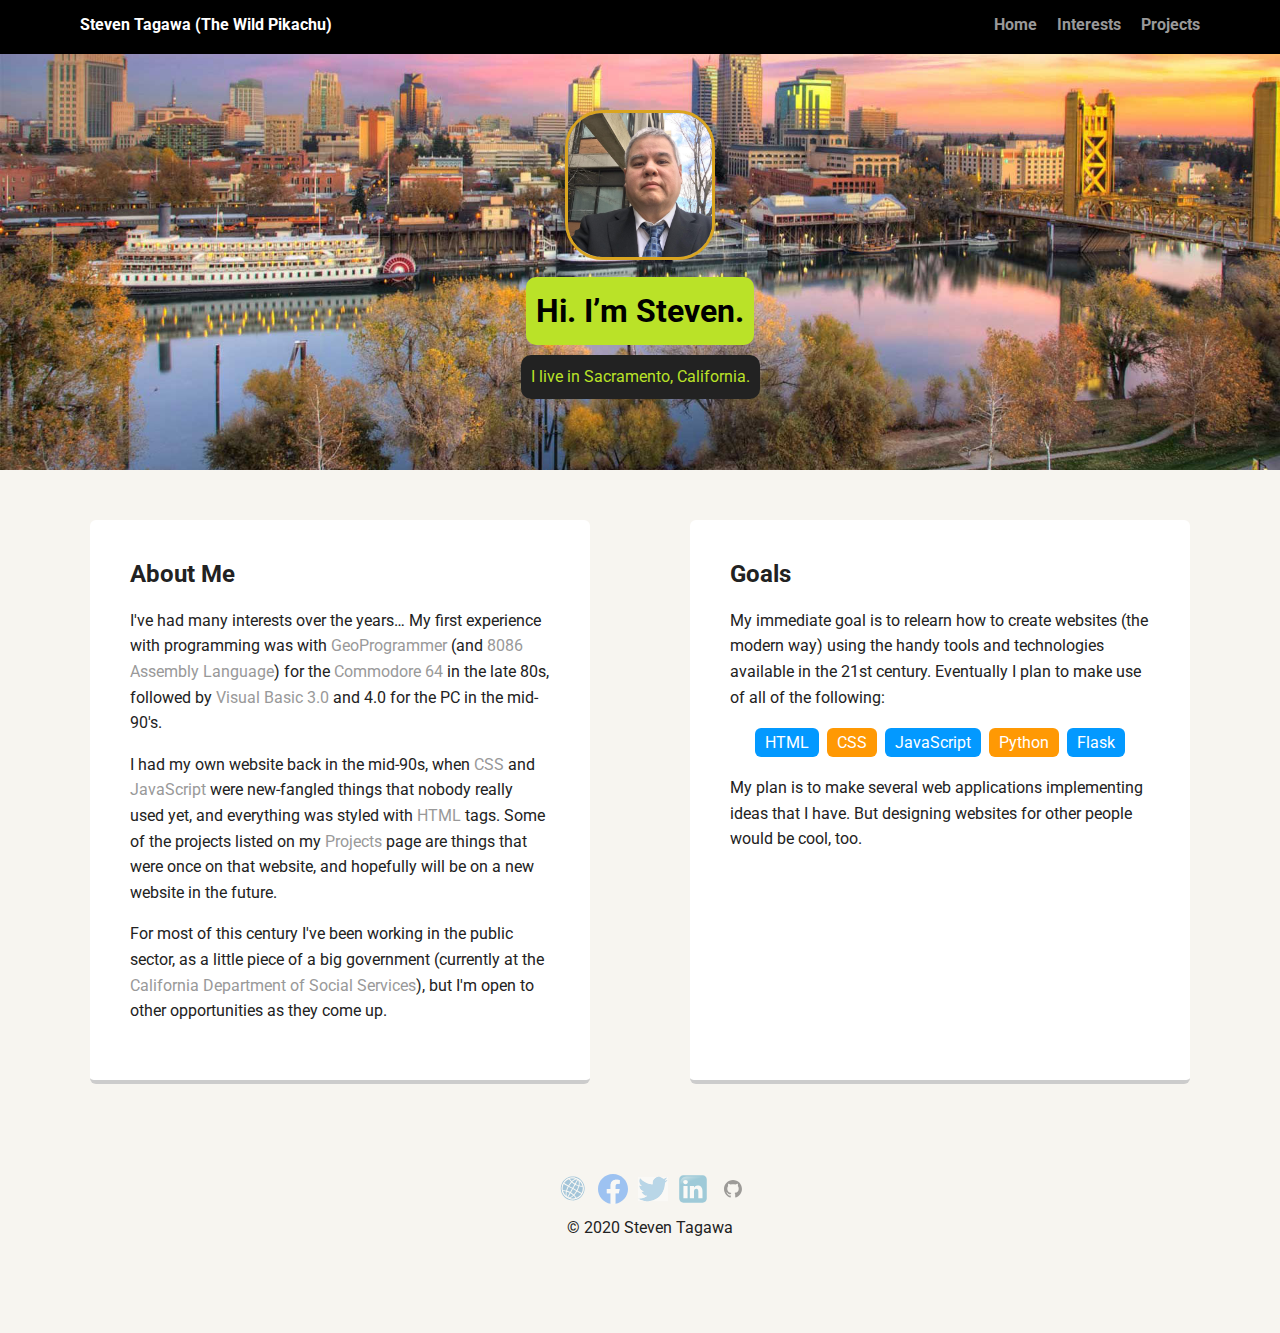
==== index.html @ 7b4c5fdb "Initial commit" ====
<!doctype html>
<html lang="en">
<head>
  <meta charset="utf-8">
  <title>Steven Tagawa's Profile</title>
  <meta name="viewport" content="width=device-width, initial-scale=1.0">
  <link rel="stylesheet" href="styles.css">
  <link href="https://fonts.googleapis.com/css?family=Muli%7CRoboto:400,300,500,700,900" rel="stylesheet"></head>
  <body>

    <nav class="main-nav">
      <ul class="nav">
        <li class="name">Steven Tagawa (The Wild Pikachu)</li>
        <li><a href="index.html">Home</a></li>
        <li><a href="interests.html">Interests</a></li>
        <li><a href="projects.html">Projects</a></li>
      </ul>
    </nav>

    <header class="index">
      <img src="images/me.jpg" alt="Photo of Steven Tagawa" class="profile-image">
      <h1 class="tag">Hi. I’m Steven.</h1>
      <p class="tag location">I live in Sacramento, California.</p>
    </header>

    <main class="flex">
      <section class="card">
        <h2>About Me</h2>
        <p>I've had many interests over the years…  My first experience with programming was with <a href="https://www.lyonlabs.org/commodore/onrequest/geos/geoSpecific/RandyW/antigrav/geoprogrammer.html">GeoProgrammer</a> (and <a href="https://ece425web.groups.et.byu.net/stable/labs/8086Assembly.html">8086 Assembly Language</a>) for the <a href="https://en.wikipedia.org/wiki/Commodore_64">Commodore 64</a> in the late 80s, followed by <a href="https://winworldpc.com/product/microsoft-visual-bas/30">Visual Basic 3.0</a> and 4.0 for the PC in the mid-90's.</p>
        <p>I had my own website back in the mid-90s, when <a href="https://www.w3.org/Style/CSS20/">CSS</a> and <a href="https://www.javascript.com/">JavaScript</a> were new-fangled things that nobody really used yet, and everything was styled with <a href="http://www.blooberry.com/indexdot/history/html20.htm">HTML</a> tags.  Some of the projects listed on my <a href="projects.html">Projects</a> page are things that were once on that website, and hopefully will be on a new website in the future.</p>
        <p>For most of this century I've been working in the public sector, as a little piece of a big government (currently at the <a href="https://www.cdss.ca.gov/">California Department of Social Services</a>), but I'm open to other opportunities as they come up.</p>
      </section> 

      <section class="card">
        <h2>Goals</h2>
        <p>My immediate goal is to relearn how to create websites (the modern way) using the handy tools and technologies available in the 21st century.  Eventually I plan to make use of all of the following:</p>
        <ul class="button-list">
          <li>HTML</li>
          <li>CSS</li>
          <li>JavaScript</li>
          <li>Python</li>
          <li>Flask</li>
        </ul>
        <p>My plan is to make several web applications implementing ideas that I have.  But designing websites for other people would be cool, too.</p>
      </section> 

    </main>
    <footer>
      <ul>
        <li><a href="http://www.wildpikachu.com" class="social www" target="_blank">Website</a></li>
        <li><a href="https://www.facebook.com/steven.tagawa.7" class="social facebook" target="_blank">Facebook</a></li>
        <li><a href="https://twitter.com/wildpikachu" class="social twitter" target="_blank">Twitter</a></li>
        <li><a href="https://www.linkedin.com/in/steven-tagawa-47742571/" class="social linkedin" target="_blank">LinkedIn</a></li>
        <li><a href="https://github.com/StevenTagawa" class="social github" target="_blank">Github</a></li>
      </ul>
      <p class="copyright">&#169; 2020 Steven Tagawa</p>
    </footer>
  </body>
  </html>
---- styles.css ----
/* Global Layout Set-up */
* { 
  box-sizing: border-box;
}
  
body {
  margin: 0;
  padding: 0;
  text-align: center;
  font-family: 'Roboto', sans-serif;
  color: #222;
  background: #f7f5f0;
}
/* Link Styles */

a {
  text-decoration: none;
  color: #999;
}
a.button {
  color: white;
}
a:hover {
  color: #6633ff;
}

/* Section Styles */

.main-nav {
  width: 100%;
  background: black;
  min-height: 30px;
  padding: 10px;
  position: fixed;
  text-align: center;
}
.nav {
  display: flex;
  justify-content: space-around;
  font-weight: 700;
  list-style-type: none;
  margin: 0 auto;
  padding: 0;
}

.nav .name {
    display: block;
    margin-right: auto;
    color: white;
}
.nav li {
  padding: 5px 10px 10px 10px;
}
.nav a {
  transition: all .5s;
}
.nav a:hover {
  color: white
}

header {
  text-align: center;
  padding-top: 60px;
  line-height: 1.5;
}
.index {
  background: url('images/sacramento2.jpg') no-repeat top center ;
  background-size: cover;
  overflow: hidden;
}
.interests {
  background: url('images/americanriver.jpg') no-repeat top center ;
  background-size: cover;
  overflow: hidden;
}
.projects {
  background: url('images/golden1center.jpg') no-repeat top center ;
  background-size: cover;
  overflow: hidden;
}
header .profile-image {
  margin-top: 50px;
  width: 150px;
  height: 150px;
  border-radius: 25%;
  border: 3px solid goldenrod;
  transition: all .5s;
}
header .profile-image:hover {
  transform: scale(0.1) translate(-25%, -75%);
}
.tag {
  background-color: #bae228;
  color: black;
  padding: 10px;
  border-radius: 10px;
  display: table;
  margin: 10px auto;
} 
.location {
  background-color: #222;
  color: #bae228;
}
.title {
  margin-top: 218px;
  transition: all .5s;
}
.card {
  margin: 30px;
  padding: 20px 40px 40px;
  max-width: 500px;
  text-align: left;
  background: #fff;
  border-bottom: 4px solid #ccc;
  border-radius: 6px;
  transition: all .5s;
}
.card:hover {
  border-color: #ff99ff;
}

ul.button-list {
  padding: 0;
  text-align: center;
}

.button-list li {
  border-radius: 6px;
  display: inline-block;
  background: #ff9904;
  color: white;
  padding: 5px 10px;
  margin: 2px;
}

.button-list li:nth-child(odd) {
  background: #0399ff;
}

footer {
  width: 100%;
  min-height: 30px;
  padding: 20px 0 40px 20px;
}

footer .copyright {
  top: -8px;
  font-size: .75em;
}

footer ul {
  list-style-type: none;
  margin: 0;
  padding: 0;
}

footer ul li {
  display: inline-block;
}

a.social {
  display: inline-block;
  text-indent: -9999px;
  margin-left: 5px;
  width: 30px;
  height: 30px;
  background-size: 30px 30px;
  opacity: .4;
  transition: all .5s;
}
a.www {
  background-image: url(images/www.svg);
}
a.facebook {
  background-image: url(images/Facebook_f_logo__2019_.svg);
}
a.twitter {
  background-image: url(images/twitter-logo-svg-vector.svg);
}
a.linkedin {
  background-image: url(images/Linkedin_icon.svg);
}
a.github {
  background-image: url(images/Ei-sc-github.svg);
}
a.social:hover {
  opacity: 1;
}
.clearfix {
  clear: both;
}

/* Styles for larger screens */
@media screen and (min-width: 720px) {
  
  .flex {
      display: -ms-flexbox;      /* TWEENER - IE 10 */
      display: flex; 
      max-width: 1200px;
      -ms-flex-pack: distribute;
      justify-content: space-around;
      margin: 0 auto;
  }

  .vertical {
/*    flex-direction: column; */
    flex-wrap: wrap;
  }

  header {
    min-height: 470px;
  }

  .nav {
    max-width: 1200px;
    padding: 0 30px;
  }


  main {
    padding-top: 20px;
  }

  main p {
    line-height: 1.6em;
  }

  .head-text {
    font-size: x-large;
    font-style: oblique;
  }

  footer {
    font-size: 1.3em;
    max-width: 1200px;
    margin: 40px auto;
  }

}
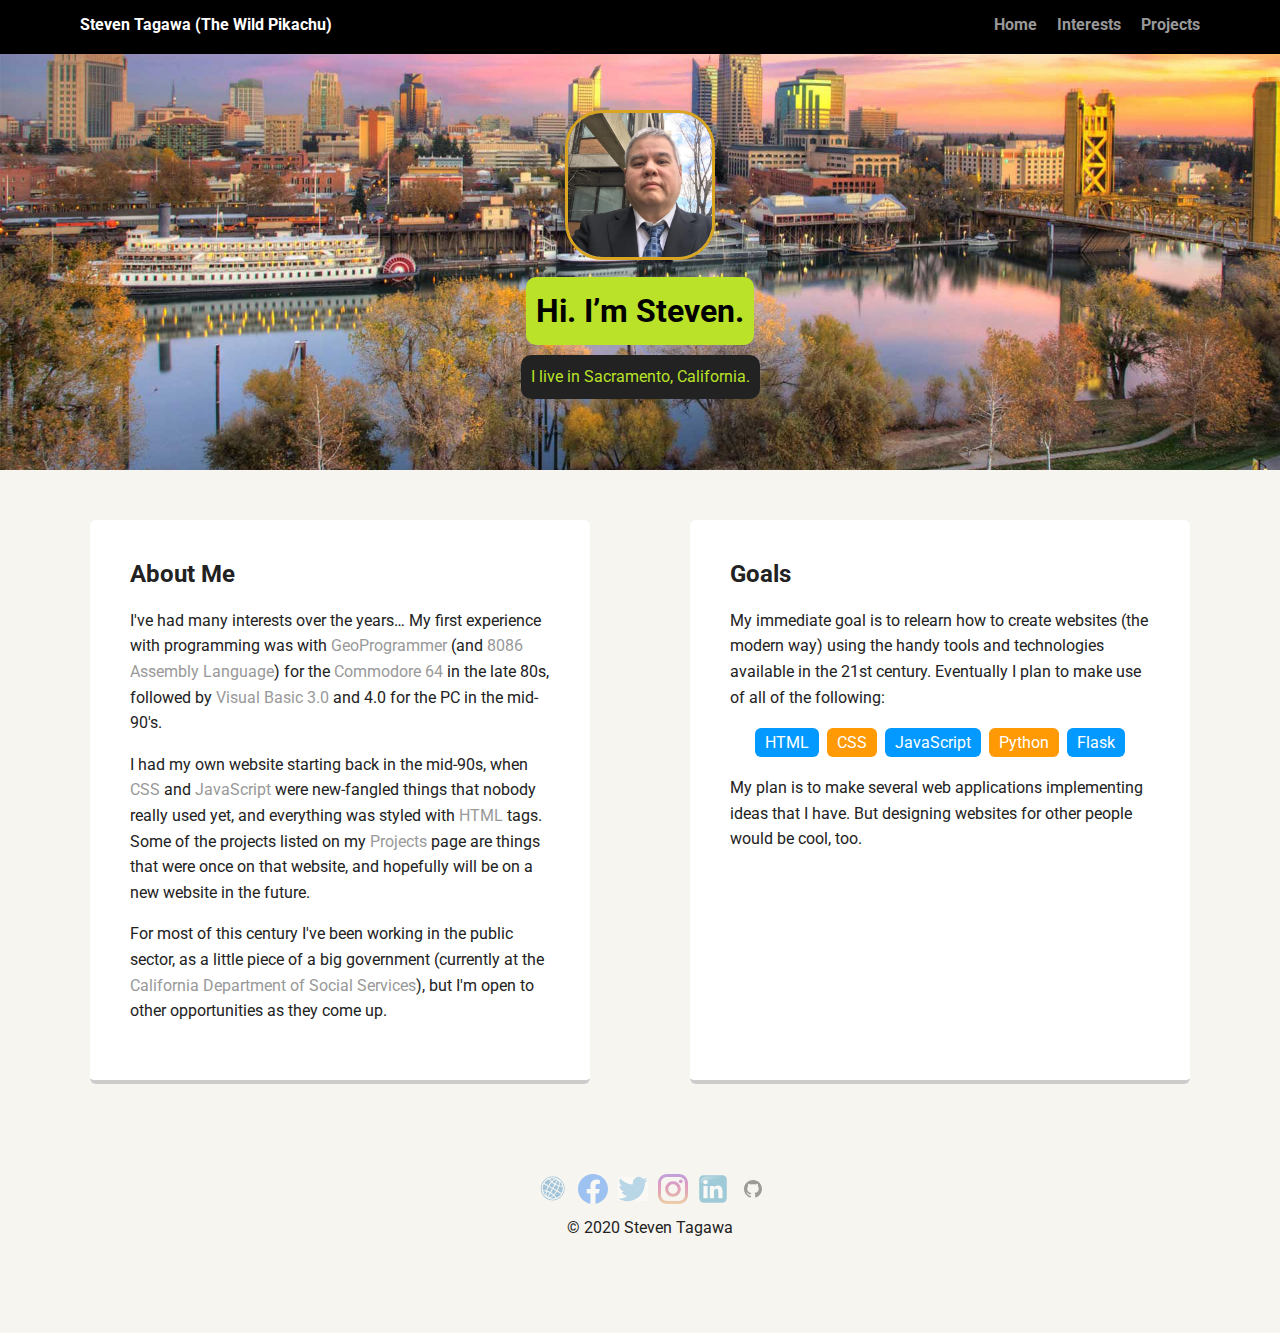
==== commit 79c10939: "Additional content added" ====
--- a/index.html
+++ b/index.html
@@ -27,7 +27,7 @@
       <section class="card">
         <h2>About Me</h2>
         <p>I've had many interests over the years…  My first experience with programming was with <a href="https://www.lyonlabs.org/commodore/onrequest/geos/geoSpecific/RandyW/antigrav/geoprogrammer.html">GeoProgrammer</a> (and <a href="https://ece425web.groups.et.byu.net/stable/labs/8086Assembly.html">8086 Assembly Language</a>) for the <a href="https://en.wikipedia.org/wiki/Commodore_64">Commodore 64</a> in the late 80s, followed by <a href="https://winworldpc.com/product/microsoft-visual-bas/30">Visual Basic 3.0</a> and 4.0 for the PC in the mid-90's.</p>
-        <p>I had my own website back in the mid-90s, when <a href="https://www.w3.org/Style/CSS20/">CSS</a> and <a href="https://www.javascript.com/">JavaScript</a> were new-fangled things that nobody really used yet, and everything was styled with <a href="http://www.blooberry.com/indexdot/history/html20.htm">HTML</a> tags.  Some of the projects listed on my <a href="projects.html">Projects</a> page are things that were once on that website, and hopefully will be on a new website in the future.</p>
+        <p>I had my own website starting back in the mid-90s, when <a href="https://www.w3.org/Style/CSS20/">CSS</a> and <a href="https://www.javascript.com/">JavaScript</a> were new-fangled things that nobody really used yet, and everything was styled with <a href="http://www.blooberry.com/indexdot/history/html20.htm">HTML</a> tags.  Some of the projects listed on my <a href="projects.html">Projects</a> page are things that were once on that website, and hopefully will be on a new website in the future.</p>
         <p>For most of this century I've been working in the public sector, as a little piece of a big government (currently at the <a href="https://www.cdss.ca.gov/">California Department of Social Services</a>), but I'm open to other opportunities as they come up.</p>
       </section> 
 
@@ -50,6 +50,7 @@
         <li><a href="http://www.wildpikachu.com" class="social www" target="_blank">Website</a></li>
         <li><a href="https://www.facebook.com/steven.tagawa.7" class="social facebook" target="_blank">Facebook</a></li>
         <li><a href="https://twitter.com/wildpikachu" class="social twitter" target="_blank">Twitter</a></li>
+        <li><a href="https://www.instagram.com/steventagawa/" class="social instagram" target="_blank">Instagram</a></li>
         <li><a href="https://www.linkedin.com/in/steven-tagawa-47742571/" class="social linkedin" target="_blank">LinkedIn</a></li>
         <li><a href="https://github.com/StevenTagawa" class="social github" target="_blank">Github</a></li>
       </ul>
--- a/styles.css
+++ b/styles.css
@@ -119,6 +119,10 @@
   border-color: #ff99ff;
 }
 
+.cen {
+  text-align: center;
+}
+
 ul.button-list {
   padding: 0;
   text-align: center;
@@ -176,6 +180,9 @@
 }
 a.twitter {
   background-image: url(images/twitter-logo-svg-vector.svg);
+}
+a.instagram {
+  background-image: url(images/029-instagram.svg);
 }
 a.linkedin {
   background-image: url(images/Linkedin_icon.svg);
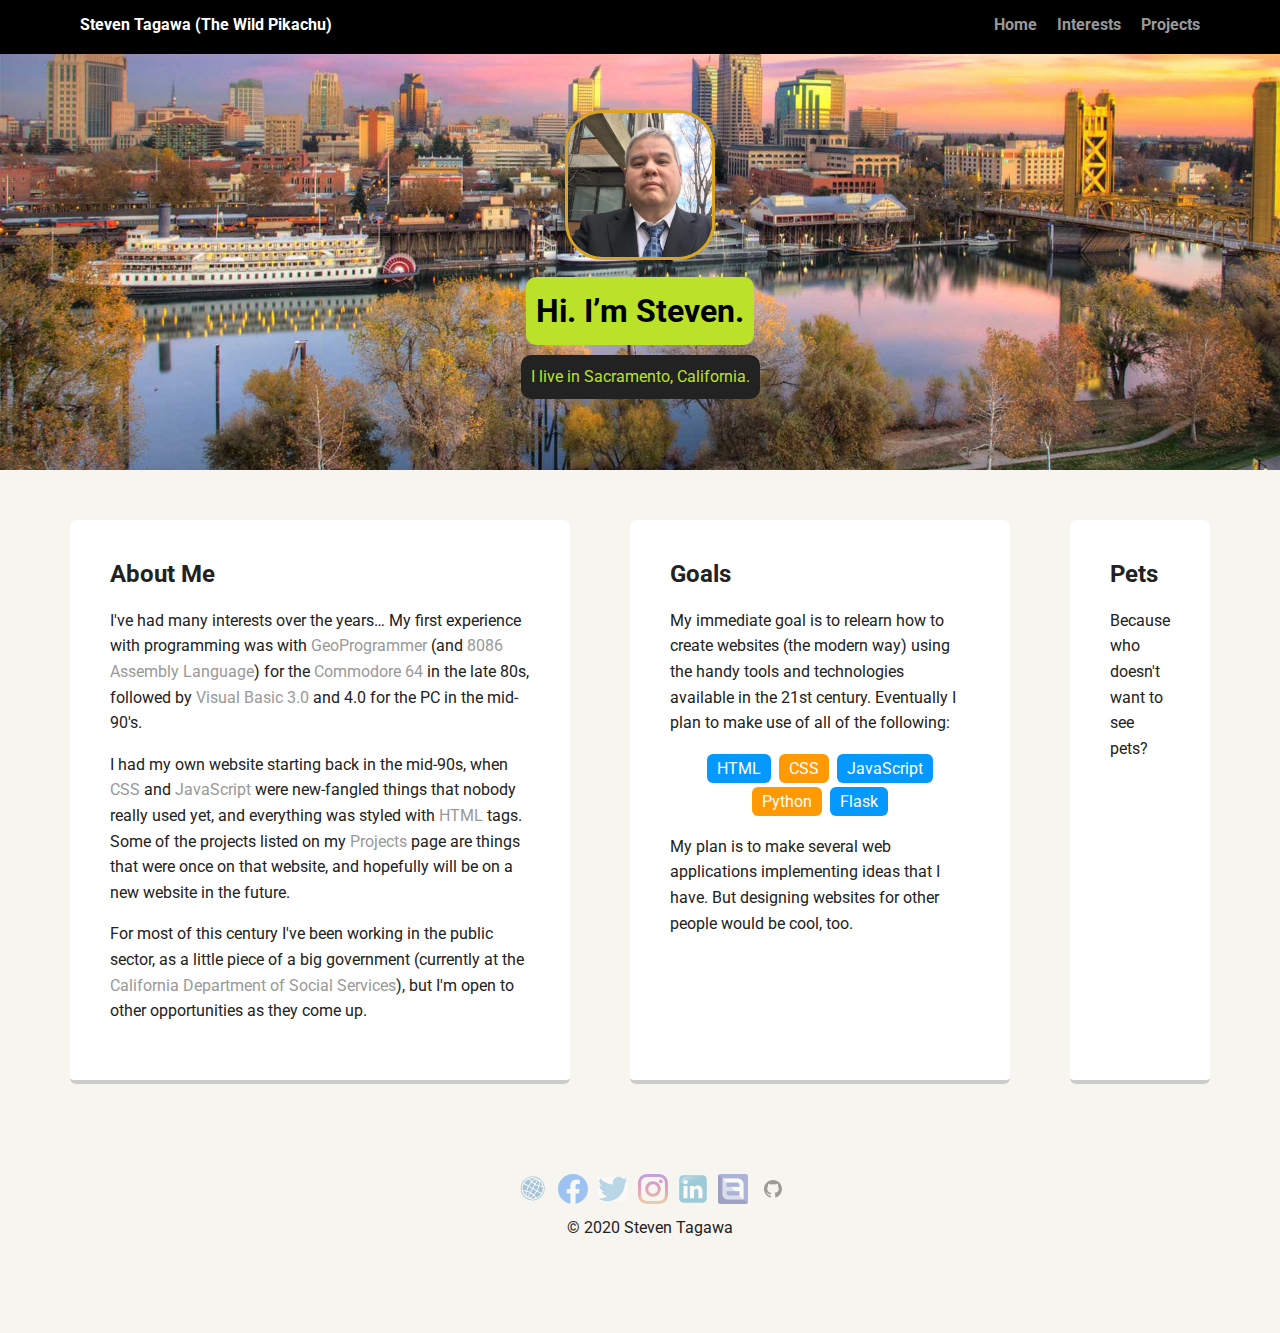
==== commit 26937cf1: "Additional content added" ====
--- a/index.html
+++ b/index.html
@@ -29,8 +29,7 @@
         <p>I've had many interests over the years…  My first experience with programming was with <a href="https://www.lyonlabs.org/commodore/onrequest/geos/geoSpecific/RandyW/antigrav/geoprogrammer.html">GeoProgrammer</a> (and <a href="https://ece425web.groups.et.byu.net/stable/labs/8086Assembly.html">8086 Assembly Language</a>) for the <a href="https://en.wikipedia.org/wiki/Commodore_64">Commodore 64</a> in the late 80s, followed by <a href="https://winworldpc.com/product/microsoft-visual-bas/30">Visual Basic 3.0</a> and 4.0 for the PC in the mid-90's.</p>
         <p>I had my own website starting back in the mid-90s, when <a href="https://www.w3.org/Style/CSS20/">CSS</a> and <a href="https://www.javascript.com/">JavaScript</a> were new-fangled things that nobody really used yet, and everything was styled with <a href="http://www.blooberry.com/indexdot/history/html20.htm">HTML</a> tags.  Some of the projects listed on my <a href="projects.html">Projects</a> page are things that were once on that website, and hopefully will be on a new website in the future.</p>
         <p>For most of this century I've been working in the public sector, as a little piece of a big government (currently at the <a href="https://www.cdss.ca.gov/">California Department of Social Services</a>), but I'm open to other opportunities as they come up.</p>
-      </section> 
-
+      </section>
       <section class="card">
         <h2>Goals</h2>
         <p>My immediate goal is to relearn how to create websites (the modern way) using the handy tools and technologies available in the 21st century.  Eventually I plan to make use of all of the following:</p>
@@ -43,6 +42,10 @@
         </ul>
         <p>My plan is to make several web applications implementing ideas that I have.  But designing websites for other people would be cool, too.</p>
       </section> 
+      <section class="card">
+        <h2>Pets</h2>
+        <p>Because who doesn't want to see pets?  </p>
+      </section>
 
     </main>
     <footer>
@@ -52,6 +55,7 @@
         <li><a href="https://twitter.com/wildpikachu" class="social twitter" target="_blank">Twitter</a></li>
         <li><a href="https://www.instagram.com/steventagawa/" class="social instagram" target="_blank">Instagram</a></li>
         <li><a href="https://www.linkedin.com/in/steven-tagawa-47742571/" class="social linkedin" target="_blank">LinkedIn</a></li>
+        <li><a href="https://www.fanfiction.net/u/73108/Wild-Pikachu" class="social fanfiction" target="_blank">FanFiction.net</a></li>
         <li><a href="https://github.com/StevenTagawa" class="social github" target="_blank">Github</a></li>
       </ul>
       <p class="copyright">&#169; 2020 Steven Tagawa</p>
--- a/styles.css
+++ b/styles.css
@@ -187,6 +187,9 @@
 a.linkedin {
   background-image: url(images/Linkedin_icon.svg);
 }
+a.fanfiction {
+  background-image: url(images/WXbuqyjo_400x400.jpg);
+}
 a.github {
   background-image: url(images/Ei-sc-github.svg);
 }
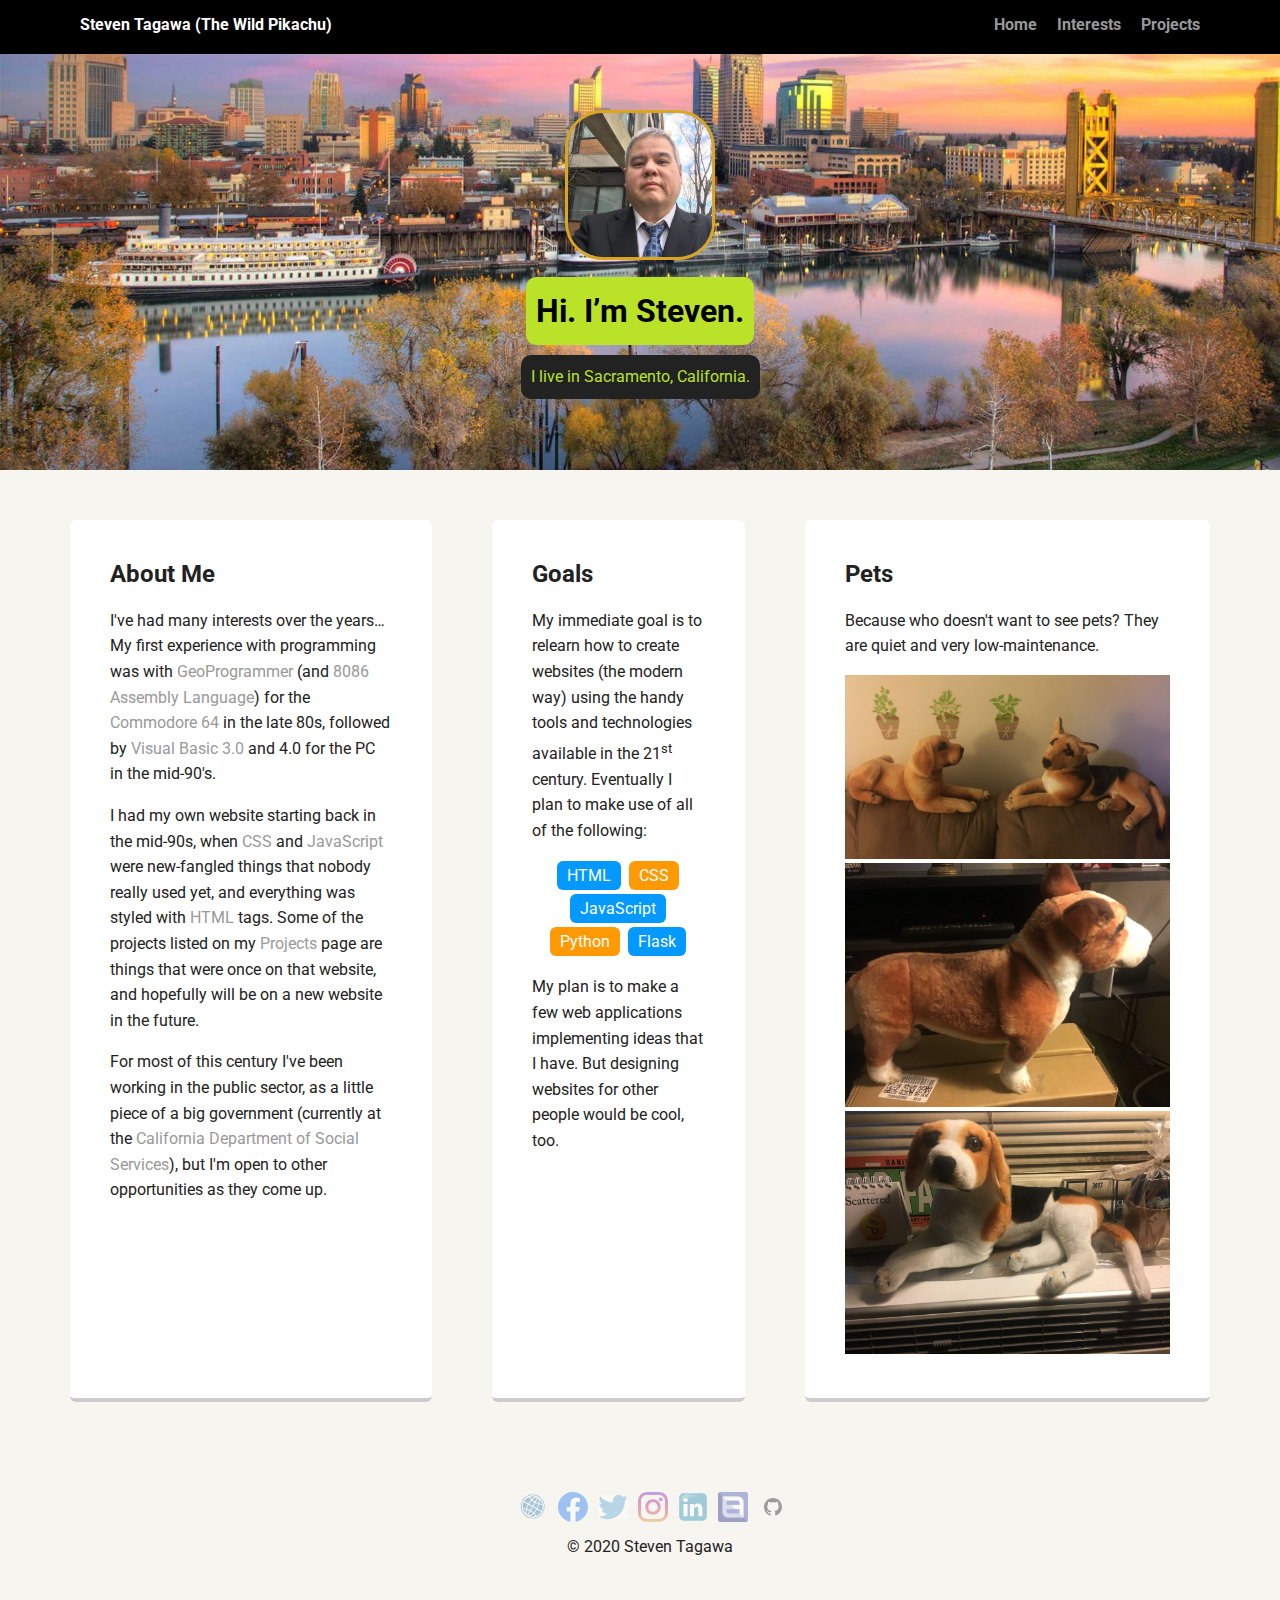
==== commit 3c2d66a3: "Minor recoding" ====
--- a/index.html
+++ b/index.html
@@ -1,13 +1,14 @@
 <!doctype html>
 <html lang="en">
-<head>
-  <meta charset="utf-8">
-  <title>Steven Tagawa's Profile</title>
-  <meta name="viewport" content="width=device-width, initial-scale=1.0">
-  <link rel="stylesheet" href="styles.css">
-  <link href="https://fonts.googleapis.com/css?family=Muli%7CRoboto:400,300,500,700,900" rel="stylesheet"></head>
+  <head>
+    <meta charset="utf-8">
+    <title>Steven Tagawa's Profile</title>
+    <meta name="viewport" content="width=device-width, initial-scale=1.0">
+    <link rel="stylesheet" href="styles.css">
+    <link href="https://fonts.googleapis.com/css?family=Muli%7CRoboto:400,300,500,700,900" rel="stylesheet">
+  </head>
+
   <body>
-
     <nav class="main-nav">
       <ul class="nav">
         <li class="name">Steven Tagawa (The Wild Pikachu)</li>
@@ -24,15 +25,15 @@
     </header>
 
     <main class="flex">
-      <section class="card">
+      <article class="card">
         <h2>About Me</h2>
         <p>I've had many interests over the years…  My first experience with programming was with <a href="https://www.lyonlabs.org/commodore/onrequest/geos/geoSpecific/RandyW/antigrav/geoprogrammer.html">GeoProgrammer</a> (and <a href="https://ece425web.groups.et.byu.net/stable/labs/8086Assembly.html">8086 Assembly Language</a>) for the <a href="https://en.wikipedia.org/wiki/Commodore_64">Commodore 64</a> in the late 80s, followed by <a href="https://winworldpc.com/product/microsoft-visual-bas/30">Visual Basic 3.0</a> and 4.0 for the PC in the mid-90's.</p>
         <p>I had my own website starting back in the mid-90s, when <a href="https://www.w3.org/Style/CSS20/">CSS</a> and <a href="https://www.javascript.com/">JavaScript</a> were new-fangled things that nobody really used yet, and everything was styled with <a href="http://www.blooberry.com/indexdot/history/html20.htm">HTML</a> tags.  Some of the projects listed on my <a href="projects.html">Projects</a> page are things that were once on that website, and hopefully will be on a new website in the future.</p>
         <p>For most of this century I've been working in the public sector, as a little piece of a big government (currently at the <a href="https://www.cdss.ca.gov/">California Department of Social Services</a>), but I'm open to other opportunities as they come up.</p>
-      </section>
-      <section class="card">
+      </article>
+      <article class="card">
         <h2>Goals</h2>
-        <p>My immediate goal is to relearn how to create websites (the modern way) using the handy tools and technologies available in the 21st century.  Eventually I plan to make use of all of the following:</p>
+        <p>My immediate goal is to relearn how to create websites (the modern way) using the handy tools and technologies available in the 21<sup>st</sup> century.  Eventually I plan to make use of all of the following:</p>
         <ul class="button-list">
           <li>HTML</li>
           <li>CSS</li>
@@ -40,14 +41,17 @@
           <li>Python</li>
           <li>Flask</li>
         </ul>
-        <p>My plan is to make several web applications implementing ideas that I have.  But designing websites for other people would be cool, too.</p>
-      </section> 
-      <section class="card">
+        <p>My plan is to make a few web applications implementing ideas that I have.  But designing websites for other people would be cool, too.</p>
+      </article> 
+      <article class="card">
         <h2>Pets</h2>
-        <p>Because who doesn't want to see pets?  </p>
-      </section>
+        <p>Because who doesn't want to see pets?  They are quiet and very low-maintenance.</p>
+        <img src="images/image1.jpg" alt="dog">
+        <img src="images/image2.jpg" alt="dog">
+        <img src="images/image3.jpg" alt="dog">
+      </article>
+    </main>
 
-    </main>
     <footer>
       <ul>
         <li><a href="http://www.wildpikachu.com" class="social www" target="_blank">Website</a></li>
@@ -61,4 +65,4 @@
       <p class="copyright">&#169; 2020 Steven Tagawa</p>
     </footer>
   </body>
-  </html>
+</html>--- a/styles.css
+++ b/styles.css
@@ -123,6 +123,11 @@
   text-align: center;
 }
 
+img {
+  max-width: 325px;
+  height: auto;
+}
+
 ul.button-list {
   padding: 0;
   text-align: center;
